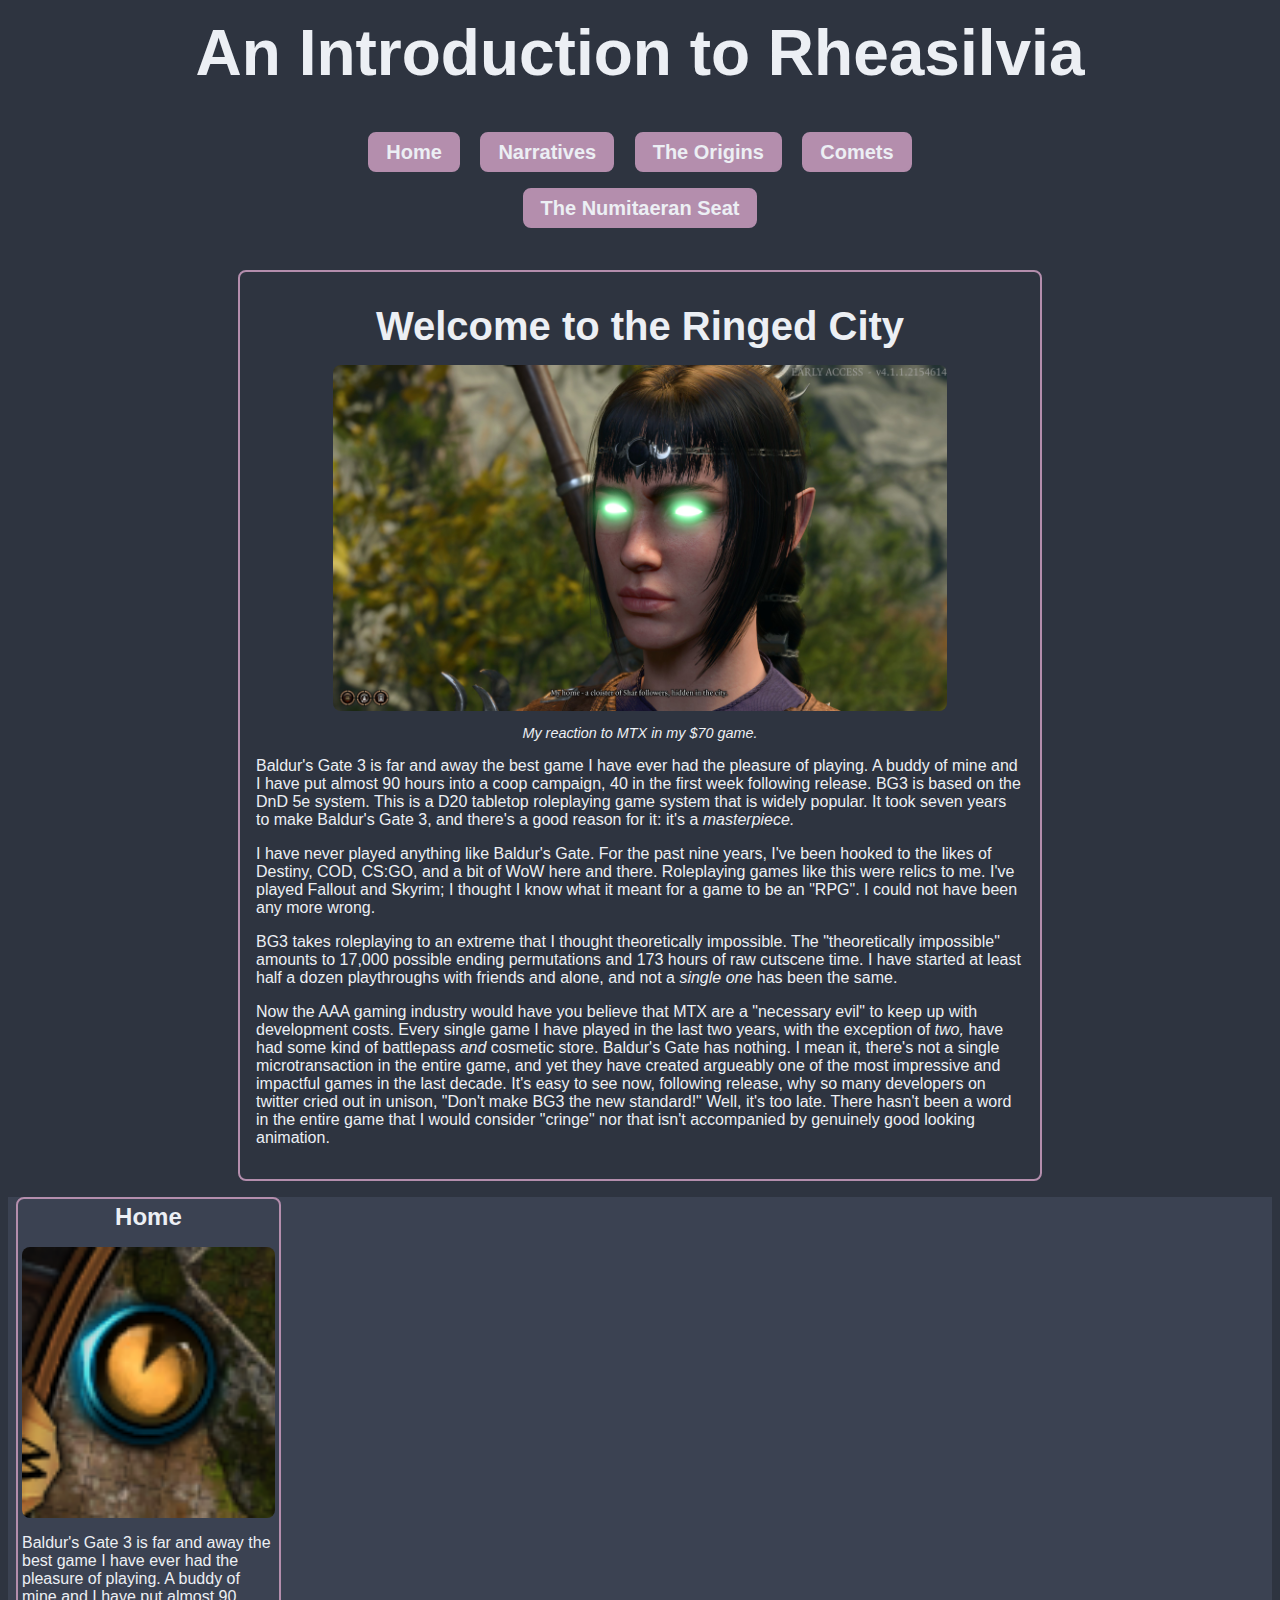
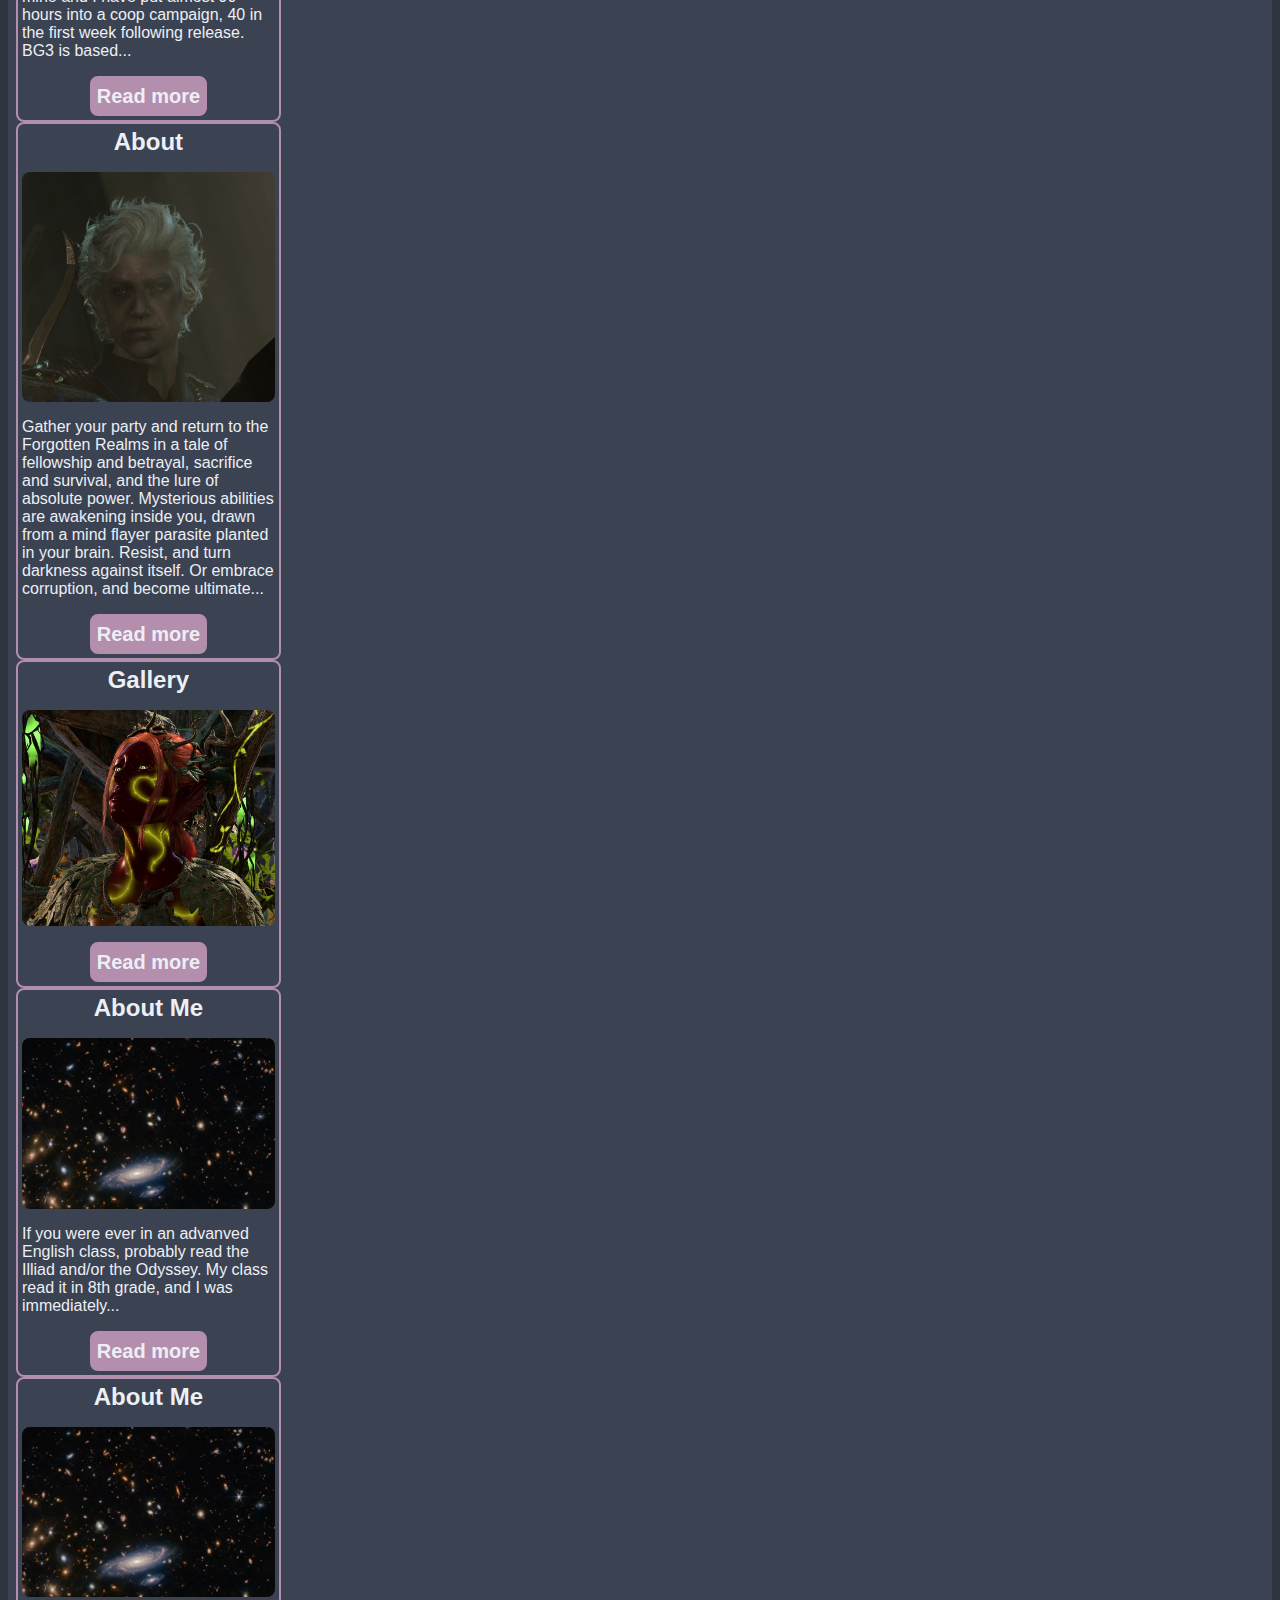
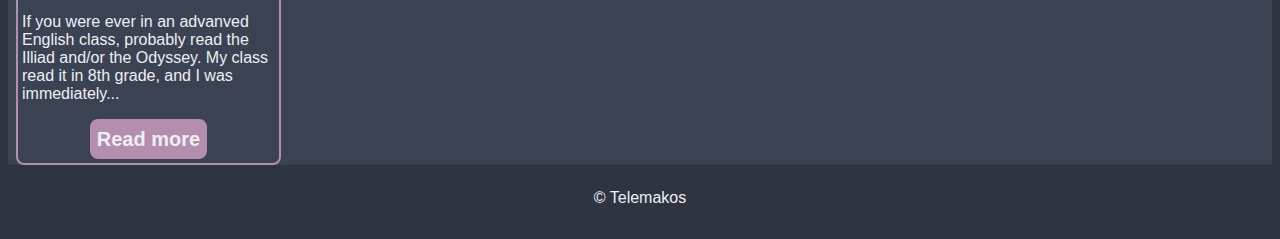
==== comets.html @ f1332a97 "half done css and index" ====
<!DOCTYPE html>
<html lang="en">
<head>
    <meta charset="UTF-8">
    <meta name="viewport" content="width=device-width, initial-scale=1.0">
    <title>An Introduction to Rheasilvia</title>
    <link rel="stylesheet" href="css/styles.css">
</head>
<body>
<div id="container">
    <header>
        <h1>An Introduction to Rheasilvia</h1>
    </header>
    <nav>
        <ul>
            <li><a href="index.html" target="_self">Home</a></li>
            <li><a href="short-stories.html" target="_self">Narratives</a></li>
            <li><a href="inspiration.html" target="_self">The Origins</a></li>
            <li><a href="comets.html" target="_self">Comets</a></li>
            <li><a href="numitaeran.html" target="_self">The Numitaeran Seat</a></li>
        </ul>
    </nav>
    <main>
        <section>
            <h2>Welcome to the Ringed City</h2>
            <img class="article-heading-image" src="images/20230730210524_1.jpg" alt="shar">
            <p class="caption">My reaction to MTX in my $70 game.</p>
            
            <p>Baldur's Gate 3 is far and away the best game I have ever had the pleasure of playing. A buddy of mine and I have put almost 90 hours into a coop campaign, 40 in the first week following release. BG3 is based on the DnD 5e system. This is a D20 tabletop roleplaying game system that is widely popular. It took seven years to make Baldur's Gate 3, and there's a good reason for it: it's a <i>masterpiece.</i></p>
            <p>I have never played anything like Baldur's Gate. For the past nine years, I've been hooked to the likes of Destiny, COD, CS:GO, and a bit of WoW here and there. Roleplaying games like this were relics to me. I've played Fallout and Skyrim; I thought I know what it meant for a game to be an "RPG". I could not have been any more wrong.</p>
            <p>BG3 takes roleplaying to an extreme that I thought theoretically impossible. The "theoretically impossible" amounts to 17,000 possible ending permutations and 173 hours of raw cutscene time. I have started at least half a dozen playthroughs with friends and alone, and not a <i>single one</i> has been the same.</p>
            <p>Now the AAA gaming industry would have you believe that MTX are a "necessary evil" to keep up with development costs. Every single game I have played in the last two years, with the exception of <i>two,</i> have had some kind of battlepass <i>and</i> cosmetic store. Baldur's Gate has nothing. I mean it, there's not a single microtransaction in the entire game, and yet they have created argueably one of the most impressive and impactful games in the last decade. It's easy to see now, following release, why so many developers on twitter cried out in unison, "Don't make BG3 the new standard!" Well, it's too late. There hasn't been a word in the entire game that I would consider "cringe" nor that isn't accompanied by genuinely good looking animation.</p>
        </section>
        <!-- <aside>
            <h2>Companion Tier List</h2>
            <ul>
                <li>
                    Astarion
                    <img src="images/Screenshot_20230826_101329_Instagram.jpg" alt="babygirl">
                    <p>I could not imagine life without my boy. He's been my companion for all 90 hours and there's just no</p>
                </li>
                <li>
                    Lae'zel
                    <img src="images/sjdkhgdjfssd.jpg" alt="laezel">
                    <p>Lae'zel is a certified trooper. She will have your back in just about any situation, unless you turn against Vlakkith, that is.</p>
                </li>
            </ul>
        </aside> -->
    </main>
    <div id="lower-area">
        <div class="col">
            <h3>Home</h3>
            <img class="col-image" src="images/bg3_dx11_xRZqtmdg5R.png" alt="cheese">
            <p>Baldur's Gate 3 is far and away the best game I have ever had the pleasure of playing. A buddy of mine and I have put almost 90 hours into a coop campaign, 40 in the first week following release. BG3 is based...</p>
            <a class="button" href="index.html" target="_self">Read more</a>
        </div>
        <div class="col">
            <h3>About</h3>
            <img class="col-image" src="images/bg3_dx11_4sNEUTfJbA.png" alt="astarion">
            <p>Gather your party and return to the Forgotten Realms in a tale of fellowship and betrayal, sacrifice and survival, and the lure of absolute power. Mysterious abilities are awakening inside you, drawn from a mind flayer parasite planted in your brain. Resist, and turn darkness against itself. Or embrace corruption, and become ultimate...</p>
            <a class="button" href="short-stories.html" target="_self">Read more</a>
        </div>
        <div class="col">
            <h3>Gallery</h3>
            <img class="col-image" src="images/ApplicationFrameHost_DZ70fu5T5o.png" alt="date">
            <a class="button" href="inspiration.html" target="_self">Read more</a>
        </div>
        <div class="col">
            <h3>About Me</h3>
            <img class="col-image" src="images/52660766241_d7ac1b0d69_o.webp" alt="date">
            <p>If you were ever in an advanved English class, probably read the Illiad and/or the Odyssey. My class read it in 8th grade, and I was immediately...</p>
            <a class="button" href="comets.html" target="_self">Read more</a>
        </div>
        <div class="col">
            <h3>About Me</h3>
            <img class="col-image" src="images/52660766241_d7ac1b0d69_o.webp" alt="date">
            <p>If you were ever in an advanved English class, probably read the Illiad and/or the Odyssey. My class read it in 8th grade, and I was immediately...</p>
            <a class="button" href="numitaeran.html" target="_self">Read more</a>
        </div>
    </div>
    <footer>
        <p>&copy; Telemakos</p>
    </footer>
</div>
</body>
</html>
---- css/styles.css ----
:root {
    --bottom-layer: #2e3440;
    --second-layer: #3b4252;
    --text: #eceff4;
    --button-base: #b48ead;
    --button-border: #b48ead;
    --button-hover-base: #a3be8c;
    --button-hover-border: #a3be8c;
    --button-hover-font-color: #2e3440;
    --content-border: #b48ead;
    --content-border-radius: .5rem;
    /* --second-layer: #3b4252; */
}

body {
    background-color: var(--bottom-layer);
}

img {
    display: block;
    margin: 0 auto;
    width: 100%;
    border-radius: var(--content-border-radius);
}

h1, h2, h3 {
    color: var(--text);
    text-align: center;
    margin: 1rem auto;
}

h1 {
    font-size: 3rem;
}

h2 {
    font-size: 2.5rem;
}

h3 {
    font-size: 1.5rem;
}

.article-heading-image {
    display: block;
}

.col-image {
    width: 15rem;
    margin: 1rem auto;
}

#container {
    background-color: var(--bottom-layer);
    width: 100%;
    margin: auto auto;
    font-family: 'Gill Sans', 'Gill Sans MT', Calibri, 'Trebuchet MS', sans-serif;
    color: var(--text);
    font-size: 1.05rem;
}

nav {
    padding: 2px 0;
    text-align: center;
}

nav ul {
    padding: 0;
    list-style-type: none;
}

nav li {
    display: block;
    border: .175rem solid var(--button-border);
    border-radius: var(--content-border-radius);
    margin: .5rem;
}

nav li a {
    display: block;
    background-color: var(--button-base);
    height: 1.25rem;
    line-height: 1.25rem;
    font-size: 1.25rem;
    font-weight: bold;
    text-align: center;
    color: var(--text);
    text-decoration: none;
    border: .25rem solid var(--button-border);
    border-radius: var(--content-border-radius);
    margin: 0;
}

nav li:hover{
    border-color: var(--button-hover-border);
}

nav li a:hover {
    background-color: var(--button-hover-base);
    color: var(--text);
    border-color: var(--button-hover-border);
}

main {
}

section, aside {
    border: .175rem solid var(--content-border);
    margin: auto;
    border-radius: var(--content-border-radius);
}

section {
    padding: 1rem;
}

aside ul {
    margin: auto;
}

aside ul li {
    margin: auto auto;
    padding: 0 0;
}

.single-page {
    width: 100%;
}

#main-image-resize {
    width: 100%;
}

#lower-area {
    margin: auto auto;
    background-color: var(--second-layer);
}

.col {
    border: .175rem solid var(--content-border);
    margin: 1rem;
    padding: 1rem 0;
    border-radius: var(--content-border-radius);
}

footer {
    display: block;
    background-color: #a6e3a1;
    width: 50%;
    text-align: center;
    margin: .5rem auto;
    padding: .01rem 0;
    color: black;
    border-radius: var(--content-border-radius);
}

.button {
    display: block;
    background-color: var(--button-base);
    width: 7rem;
    height: 1.25rem;
    line-height: 1.25rem;
    font-size: 1.25rem;
    font-weight: bold;
    text-align: center;
    color: var(--text);
    text-decoration: none;
    border: .25rem solid var(--button-border);
    border-radius: var(--content-border-radius);
    margin: auto auto;
    padding: .01rem;
}

.button:hover {
    background-color: var(--button-hover-base);
    color: var(--text);
    border-color: var(--button-hover-border);
}

table {
    /*border: 2px solid #7287fd;*/
}

td, tr {
    border: .175rem solid #7287fd;
}

.square-image {
    border-radius: 0px;
}

@media (min-width: 1080px) {
    body {
        background-color: var(--bottom-layer);
    }
    
    img {
        display: block;
        margin: 0 auto;
        width: 100%;
        border-radius: var(--content-border-radius);
    }
    
    h1, h2, h3, h4 {
        color: var(--text);
        text-align: center;
    }
    
    h1 {
        font-size: 4rem;
    }
    
    h2 {
        font-size: 2.5rem;
    }
    
    h3 {
        font-size: 1.5rem;
    }

    h4 {
        font-size: 1.25rem;
    }
    
    .article-heading-image {
        display: block;
        width: 80%;
    }
    
    .col-image {
        width: 100%;
        height: 100%;
        margin-top: 1rem;
    }

    .hr {
        width: 60%;
        color: var(--content-border);
    }
    
    #container {
        display: block;
        justify-content: center;
        background-color: var(--bottom-layer);
        width: 100%;
        font-family: 'Gill Sans', 'Gill Sans MT', Calibri, 'Trebuchet MS', sans-serif;
        color: var(--text);
        font-size: 1rem;
    }
    
    .top-third {
        /* Push the box out of bounds to make background fit whole screen */
        margin-top: -1rem;
        padding-top: 1rem;
        margin-left: -1rem;
        padding-left: 1rem;
        margin-right: -1rem;
        padding-right: 1rem;
        padding-bottom: -1rem;
        justify-content: center;
        background-color: var(--bottom-layer);
    }


    .middle-third {
        background-color: var(--second-layer);
        /* Push the box out of bounds to make background fit whole screen */
        padding-top: 1rem;
        margin-left: -1rem;
        padding-left: 1rem;
        margin-right: -1rem;
        padding-right: 1rem;
    }

    .lower-third {
        display: flex;
        width: 100%;
        margin-left: -1rem;
        padding-left: 1rem;
        margin-right: -1rem;
        padding-right: 1rem;
        padding-top: 1rem;
    }

    .nav-excerpts {
        justify-content: center;
        display: flex;
        width: 60%;
        margin: auto;
    }

    .caption {
        text-align: center;
        font-style: italic;
        font-size: .9rem;
    }
    
    nav {
        display: block;
        justify-content: center;
        /* border: .175rem solid var(--content-border); */
        border-radius: var(--content-border-radius);
        width: 60vw;
        margin: auto;
    }
    
    nav ul {
        padding: 0;
        list-style-type: none;
    }
    
    nav li {
        display: inline-block;
        /* width: 15%; */
        border: none;
    }
    
    nav li a {
        display: block;
        background-color: var(--button-base);
        padding-left: 1rem;
        padding-right: 1rem;
        padding-top: .5rem;
        padding-bottom: .5rem;
        /* width: 100%; */
        line-height: 1.25rem;
        font-size: 1.25rem;
        font-weight: bold;
        text-align: center;
        color: var(--text);
        text-decoration: none;
        border: .175rem solid var(--button-border);
        border-radius: var(--content-border-radius);
    }
    
    nav li a:hover {
        background-color: var(--button-hover-base);
        color: var(--button-hover-font-color);
        border-color: var(--button-hover-border);
    }
    
    main {
        display: flex;
        justify-content: center;
        width: 100%;
    }
    
    section, aside {
        border: .175rem solid var(--content-border);
        margin: 1rem;
        padding: 1rem;
        border-radius: var(--content-border-radius);
    }
    
    section {
        width: 60vw;
    }
    
    aside ul {
        margin: 0 0;
    }
    
    aside ul li {
        margin: 1rem auto;
        padding: 0;
    }
    
    .single-page {
        width: 100%;
    }
    
    #main-image-resize {
        width: 75%;
    }
    
    
    .col {
        border: .175rem solid var(--content-border);
        /* margin: 1rem .5rem; */
        /* padding: 0 1rem; */
        border-radius: var(--content-border-radius);        
        margin: auto;
        margin-left: .5rem;
        margin-right: .5rem;
        padding: .25rem;
        width: 20%;
        height: 100%;
    }

    .col h3 {
        margin: auto;
    }

    .col hr {
        width: 60%;
    }
    
    footer {
        display: block;
        background-color: var(--bottom-layer);
        width: 20%;
        text-align: center;
        margin-bottom: 1rem;
        padding: .01rem 0;
        color: var(--text);
        border-radius: var(--content-border-radius);
    }
    
    .button {
        display: block;
        background-color: var(--button-base);
        /* padding-left: 1rem;
        padding-right: 1rem; */
        padding-top: .5rem;
        padding-bottom: .5rem;
        /* width: 100%; */
        line-height: 1.25rem;
        font-size: 1.25rem;
        font-weight: bold;
        text-align: center;
        color: var(--text);
        text-decoration: none;
        border: .175rem solid var(--button-border);
        border-radius: var(--content-border-radius);
    }
    
    .button:hover {
        background-color: var(--button-hover-base);
        color: var(--button-hover-font-color);
        border-color: var(--button-hover-border);
    }
    
    table {
        /*border: 2px solid #7287fd;*/
    }
    
    td, tr {
        border: .175rem solid var(--content-border);
    }
    
    .square-image {
        border-radius: 0px;
    }
}
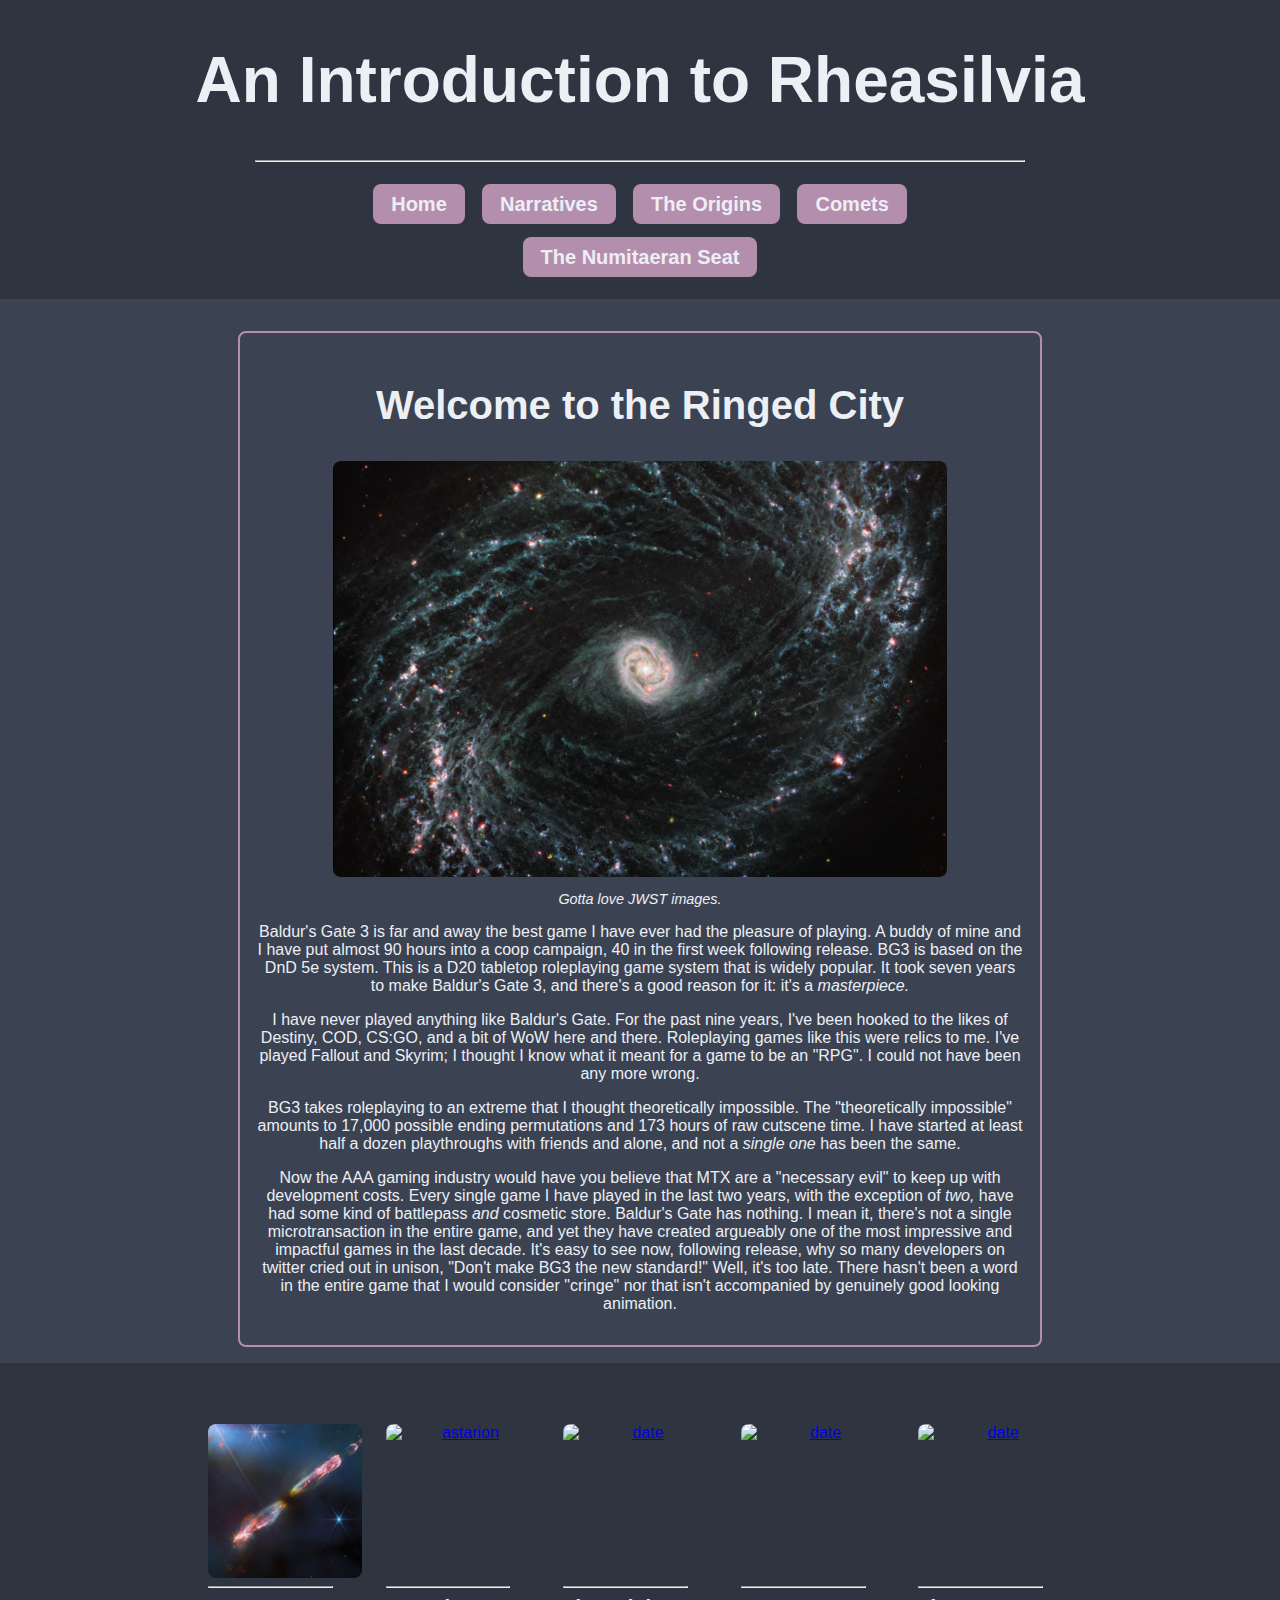
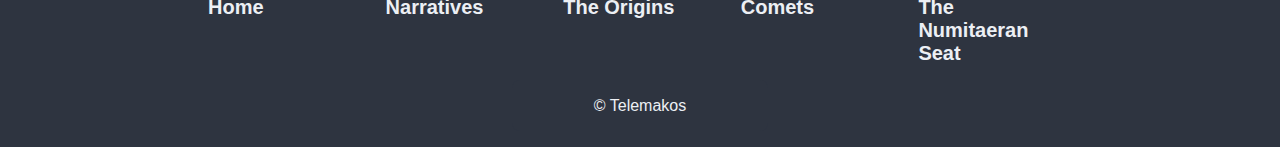
==== commit 27da3a39: "updated css for mobile" ====
--- a/comets.html
+++ b/comets.html
@@ -8,8 +8,10 @@
 </head>
 <body>
 <div id="container">
+    <div class="top-third">
     <header>
         <h1>An Introduction to Rheasilvia</h1>
+        <hr class="hr">
     </header>
     <nav>
         <ul>
@@ -20,11 +22,13 @@
             <li><a href="numitaeran.html" target="_self">The Numitaeran Seat</a></li>
         </ul>
     </nav>
+    </div>
+    <div class="middle-third">
     <main>
         <section>
             <h2>Welcome to the Ringed City</h2>
-            <img class="article-heading-image" src="images/20230730210524_1.jpg" alt="shar">
-            <p class="caption">My reaction to MTX in my $70 game.</p>
+            <img class="article-heading-image" src="images/STScI-01GS7ZWFFAMJFSB6XXHRVQ7147.png" alt="shar">
+            <p class="caption">Gotta love JWST images.</p>
             
             <p>Baldur's Gate 3 is far and away the best game I have ever had the pleasure of playing. A buddy of mine and I have put almost 90 hours into a coop campaign, 40 in the first week following release. BG3 is based on the DnD 5e system. This is a D20 tabletop roleplaying game system that is widely popular. It took seven years to make Baldur's Gate 3, and there's a good reason for it: it's a <i>masterpiece.</i></p>
             <p>I have never played anything like Baldur's Gate. For the past nine years, I've been hooked to the likes of Destiny, COD, CS:GO, and a bit of WoW here and there. Roleplaying games like this were relics to me. I've played Fallout and Skyrim; I thought I know what it meant for a game to be an "RPG". I could not have been any more wrong.</p>
@@ -46,36 +50,44 @@
                 </li>
             </ul>
         </aside> -->
+    </div>
     </main>
-    <div id="lower-area">
-        <div class="col">
-            <h3>Home</h3>
-            <img class="col-image" src="images/bg3_dx11_xRZqtmdg5R.png" alt="cheese">
-            <p>Baldur's Gate 3 is far and away the best game I have ever had the pleasure of playing. A buddy of mine and I have put almost 90 hours into a coop campaign, 40 in the first week following release. BG3 is based...</p>
-            <a class="button" href="index.html" target="_self">Read more</a>
-        </div>
-        <div class="col">
-            <h3>About</h3>
-            <img class="col-image" src="images/bg3_dx11_4sNEUTfJbA.png" alt="astarion">
-            <p>Gather your party and return to the Forgotten Realms in a tale of fellowship and betrayal, sacrifice and survival, and the lure of absolute power. Mysterious abilities are awakening inside you, drawn from a mind flayer parasite planted in your brain. Resist, and turn darkness against itself. Or embrace corruption, and become ultimate...</p>
-            <a class="button" href="short-stories.html" target="_self">Read more</a>
-        </div>
-        <div class="col">
-            <h3>Gallery</h3>
-            <img class="col-image" src="images/ApplicationFrameHost_DZ70fu5T5o.png" alt="date">
-            <a class="button" href="inspiration.html" target="_self">Read more</a>
-        </div>
-        <div class="col">
-            <h3>About Me</h3>
-            <img class="col-image" src="images/52660766241_d7ac1b0d69_o.webp" alt="date">
-            <p>If you were ever in an advanved English class, probably read the Illiad and/or the Odyssey. My class read it in 8th grade, and I was immediately...</p>
-            <a class="button" href="comets.html" target="_self">Read more</a>
-        </div>
-        <div class="col">
-            <h3>About Me</h3>
-            <img class="col-image" src="images/52660766241_d7ac1b0d69_o.webp" alt="date">
-            <p>If you were ever in an advanved English class, probably read the Illiad and/or the Odyssey. My class read it in 8th grade, and I was immediately...</p>
-            <a class="button" href="numitaeran.html" target="_self">Read more</a>
+    <div class="lower-third">
+        <div class="nav-excerpts">
+            <div class="col">
+                <a href="index.html" target="_self"><img class="col-image" src="images/STScI-01H9NWX3EYP3VJKTA68ZCQS8BS.jpg" alt="cheese"></a>
+                <hr class="hr">
+                <h4>Home</h4>
+                <p></p>
+                <!-- <a class="button" href="index.html" target="_self">Visit</a> -->
+            </div>
+            <div class="col">
+                <a href="short-stories.html" target="_self"><img class="col-image" src="images/STScI-01H44AY5ZTCV1NPB227B2P650J.png" alt="astarion"></a>
+                <hr class="hr">
+                <h4>Narratives</h4>
+                <!-- <a class="button" href="short-stories.html" target="_self">Visit</a> -->
+            </div>
+            <div class="col">
+                <a href="inspiration.html" target="_self"><img class="col-image" src="images/STScI-01H82GANSY85GHFY3Y2FN9R65P.png" alt="date"></a>
+                <hr class="hr">
+                <h4>The Origins</h4>
+                <p></p>
+                <!-- <a class="button" href="inspiration.html" target="_self">Visit</a> -->
+            </div>
+            <div class="col">
+                <a href="comets.html" target="_self"><img class="col-image" src="images/STScI-01H9NV4H0M03PQ6W0J2NBZD8EH.png" alt="date"></a>
+                <hr class="hr">
+                <h4>Comets</h4>
+                <p></p>
+                <!-- <a class="button" href="comets.html" target="_self">Visit</a> -->
+            </div>
+            <div class="col">
+                <a href="numitaeran.html" target="_self"><img class="col-image" src="images/STScI-01GXS12MT66H4XFZBEQZTY1WCW.png" alt="date"></a>
+                <hr class="hr">
+                <h4>The Numitaeran Seat</h4>
+                <p></p>
+                <!-- <a class="button" href="numitaeran.html" target="_self">Visit</a> -->
+            </div>
         </div>
     </div>
     <footer>
--- a/css/styles.css
+++ b/css/styles.css
@@ -14,6 +14,8 @@
 
 body {
     background-color: var(--bottom-layer);
+    /* THIS FIXES THE OVERFLOW ON THE SIDES. DO NOT ADD PADDING TO ANY OTHER THIRDS DIVS */
+    margin: 0;
 }
 
 img {
@@ -23,45 +25,114 @@
     border-radius: var(--content-border-radius);
 }
 
-h1, h2, h3 {
+h1, h2, h3, h4 {
     color: var(--text);
+}
+
+h1 {
+    font-size: 2.5rem;
+}
+
+h2 {
+    font-size: 1.75rem;
+}
+
+h3 {
+    font-size: 1.25rem;
+}
+
+h4 {
+    font-size: 1.0rem;
+}
+
+.article-heading-image {
+    display: block;
+    width: 80%;
+}
+
+.col-image {
+    width: 100%;
+    height: 100%;
+    /* margin-top: 1rem; */
+    justify-content: center;
+}
+
+/* .col-image:hover {
+    border-color: var(--button-hover-border);
+    border: .175rem solid var(--button-hover-border);
+    margin: -.1rem;
+    height: calc(12vw - .350rem);
+    width: calc(12vw - .350rem);
+} */
+
+.hr {
+    width: 60%;
+    color: var(--content-border);
+}
+
+#container { 
+    display: block;
+    justify-content: center;
+    background-color: var(--bottom-layer);
+    width: 100vw;
+    font-family: 'Gill Sans', 'Gill Sans MT', Calibri, 'Trebuchet MS', sans-serif;
     text-align: center;
-    margin: 1rem auto;
-}
-
-h1 {
-    font-size: 3rem;
-}
-
-h2 {
-    font-size: 2.5rem;
-}
-
-h3 {
-    font-size: 1.5rem;
-}
-
-.article-heading-image {
-    display: block;
-}
-
-.col-image {
-    width: 15rem;
-    margin: 1rem auto;
-}
-
-#container {
+    color: var(--text);
+    font-size: 1rem;
+}
+
+.top-third {
+    /* Push the box out of bounds to make background fit whole screen */
+    margin-top: -1rem;
+    padding-top: 1rem;
+    /* padding-left: 1rem; */
+    padding-bottom: -1rem;
+    justify-content: center;
     background-color: var(--bottom-layer);
-    width: 100%;
-    margin: auto auto;
-    font-family: 'Gill Sans', 'Gill Sans MT', Calibri, 'Trebuchet MS', sans-serif;
-    color: var(--text);
-    font-size: 1.05rem;
+}
+
+
+.middle-third {
+    background-color: var(--second-layer);
+    /* Push the box out of bounds to make background fit whole screen */
+    padding-top: 1rem;
+    /* margin-left: -1rem;
+    padding-left: 1rem;
+    margin-right: -1rem;
+    padding-right: 1rem; */
+}
+
+.lower-third {
+    display: flex;
+    width: 100vw;
+    /* margin-left: -1rem;
+    padding-left: 1rem;
+    margin-right: -1rem;
+    padding-right: 1rem; */
+    padding-top: 3rem;
+}
+
+.nav-excerpts {
+    justify-content: center;
+    display: inline-flexbox;
+    width: 85vw;
+    margin: auto;
+    position: relative;
+}
+
+.caption {
+    text-align: center;
+    font-style: italic;
+    font-size: .9rem;
 }
 
 nav {
-    padding: 2px 0;
-    text-align: center;
+    display: block;
+    justify-content: center;
+    /* border: .175rem solid var(--content-border); */
+    border-radius: var(--content-border-radius);
+    width: 60vw;
+    margin: auto;
 }
 
 nav ul {
@@ -70,57 +141,61 @@
 }
 
 nav li {
-    display: block;
-    border: .175rem solid var(--button-border);
-    border-radius: var(--content-border-radius);
-    margin: .5rem;
+    display: inline-block;
+    width: 50vw;
+    border: none;
+    margin: auto;
 }
 
 nav li a {
     display: block;
     background-color: var(--button-base);
-    height: 1.25rem;
+    padding-left: 1rem;
+    padding-right: 1rem;
+    padding-top: .5rem;
+    padding-bottom: .5rem;
+    margin: .5vw;
+    /* width: 100%; */
     line-height: 1.25rem;
     font-size: 1.25rem;
     font-weight: bold;
     text-align: center;
     color: var(--text);
     text-decoration: none;
-    border: .25rem solid var(--button-border);
+    border: .175rem solid var(--button-border);
     border-radius: var(--content-border-radius);
-    margin: 0;
-}
-
-nav li:hover{
-    border-color: var(--button-hover-border);
 }
 
 nav li a:hover {
     background-color: var(--button-hover-base);
-    color: var(--text);
+    color: var(--button-hover-font-color);
     border-color: var(--button-hover-border);
 }
 
 main {
+    display: flex;
+    justify-content: center;
+    width: 100%;
 }
 
 section, aside {
     border: .175rem solid var(--content-border);
-    margin: auto;
+    margin: 1rem;
+    padding: 1rem;
     border-radius: var(--content-border-radius);
 }
 
 section {
-    padding: 1rem;
+    width: 90vw;
 }
 
 aside ul {
-    margin: auto;
+    margin: 0 0;
 }
 
 aside ul li {
-    margin: auto auto;
-    padding: 0 0;
+    margin: 1rem auto;
+    padding: 0;
 }
 
 .single-page {
@@ -128,70 +203,96 @@
 }
 
 #main-image-resize {
+    width: 75%;
+}
+
+.col {
+    border: none;
+    /* margin: 1rem .5rem; */
+    /* padding: 0 1rem; */
+    border-radius: var(--content-border-radius);        
+    margin: auto;
+    /* margin-top: 1vh; */
+    margin-bottom: 5vh;
+    /* margin-left: .5rem;
+    margin-right: .5rem; */
+    padding: .25rem;
+    width: 60%;
+    height: 25vh;
+}
+
+.col h4 {
+    margin: 0;
+    width: 50vw;
+    text-align: justify;
+}
+
+.col hr {
     width: 100%;
-}
-
-#lower-area {
-    margin: auto auto;
-    background-color: var(--second-layer);
-}
-
-.col {
-    border: .175rem solid var(--content-border);
-    margin: 1rem;
-    padding: 1rem 0;
+    justify-content: left;
+    margin-left: 0;
+}
+
+.col a img {
+    margin: 0;
+    height: 50vw;
+    width: 50vw;
+}
+
+footer {
+    display: block;
+    background-color: var(--bottom-layer);
+    width: 20%;
+    text-align: center;
+    margin: auto;
+    margin-bottom: 1rem;
+    padding: .01rem 0;
+    color: var(--text);
     border-radius: var(--content-border-radius);
 }
 
-footer {
-    display: block;
-    background-color: #a6e3a1;
-    width: 50%;
-    text-align: center;
-    margin: .5rem auto;
-    padding: .01rem 0;
-    color: black;
-    border-radius: var(--content-border-radius);
-}
-
-.button {
+/* .button {
     display: block;
     background-color: var(--button-base);
-    width: 7rem;
-    height: 1.25rem;
+    padding-left: 1rem;
+    padding-right: 1rem;
+    padding-top: .5rem;
+    padding-bottom: .5rem;
+    width: 100%;
     line-height: 1.25rem;
     font-size: 1.25rem;
     font-weight: bold;
     text-align: center;
     color: var(--text);
     text-decoration: none;
-    border: .25rem solid var(--button-border);
+    border: .175rem solid var(--button-border);
     border-radius: var(--content-border-radius);
-    margin: auto auto;
-    padding: .01rem;
-}
-
-.button:hover {
+} */
+
+/* .button:hover {
     background-color: var(--button-hover-base);
-    color: var(--text);
+    color: var(--button-hover-font-color);
     border-color: var(--button-hover-border);
-}
+} */
 
 table {
     /*border: 2px solid #7287fd;*/
 }
 
 td, tr {
-    border: .175rem solid #7287fd;
+    border: .175rem solid var(--content-border);
 }
 
 .square-image {
     border-radius: 0px;
 }
+
 
 @media (min-width: 1080px) {
     body {
         background-color: var(--bottom-layer);
+        /* THIS FIXES THE OVERFLOW ON THE SIDES. DO NOT ADD PADDING TO ANY OTHER THIRDS DIVS */
+        margin: 0;
     }
     
     img {
@@ -203,7 +304,6 @@
     
     h1, h2, h3, h4 {
         color: var(--text);
-        text-align: center;
     }
     
     h1 {
@@ -230,7 +330,16 @@
     .col-image {
         width: 100%;
         height: 100%;
-        margin-top: 1rem;
+        /* margin-top: 1rem; */
+        justify-content: center;
+    }
+
+    .col-image:hover {
+        border-color: var(--button-hover-border);
+        border: .175rem solid var(--button-hover-border);
+        /* margin: -.1rem; */
+        height: calc(12vw - .350rem);
+        width: calc(12vw - .350rem);
     }
 
     .hr {
@@ -238,12 +347,13 @@
         color: var(--content-border);
     }
     
-    #container {
+    #container { 
         display: block;
         justify-content: center;
         background-color: var(--bottom-layer);
-        width: 100%;
+        width: 100vw;
         font-family: 'Gill Sans', 'Gill Sans MT', Calibri, 'Trebuchet MS', sans-serif;
+        text-align: center;
         color: var(--text);
         font-size: 1rem;
     }
@@ -252,10 +362,7 @@
         /* Push the box out of bounds to make background fit whole screen */
         margin-top: -1rem;
         padding-top: 1rem;
-        margin-left: -1rem;
-        padding-left: 1rem;
-        margin-right: -1rem;
-        padding-right: 1rem;
+        /* padding-left: 1rem; */
         padding-bottom: -1rem;
         justify-content: center;
         background-color: var(--bottom-layer);
@@ -266,27 +373,28 @@
         background-color: var(--second-layer);
         /* Push the box out of bounds to make background fit whole screen */
         padding-top: 1rem;
-        margin-left: -1rem;
+        /* margin-left: -1rem;
         padding-left: 1rem;
         margin-right: -1rem;
-        padding-right: 1rem;
+        padding-right: 1rem; */
     }
 
     .lower-third {
         display: flex;
-        width: 100%;
-        margin-left: -1rem;
+        width: 100vw;
+        /* margin-left: -1rem;
         padding-left: 1rem;
         margin-right: -1rem;
-        padding-right: 1rem;
-        padding-top: 1rem;
+        padding-right: 1rem; */
+        padding-top: 3rem;
     }
 
     .nav-excerpts {
         justify-content: center;
-        display: flex;
-        width: 60%;
+        display: inline-flex;
+        width: 65vw;
         margin: auto;
+        position: relative;
     }
 
     .caption {
@@ -311,8 +419,9 @@
     
     nav li {
         display: inline-block;
-        /* width: 15%; */
+        width: auto;
         border: none;
+        margin: auto;
     }
     
     nav li a {
@@ -322,6 +431,7 @@
         padding-right: 1rem;
         padding-top: .5rem;
         padding-bottom: .5rem;
+        margin: .5vw;
         /* width: 100%; */
         line-height: 1.25rem;
         font-size: 1.25rem;
@@ -373,26 +483,35 @@
         width: 75%;
     }
     
-    
     .col {
-        border: .175rem solid var(--content-border);
+        border: none;
         /* margin: 1rem .5rem; */
         /* padding: 0 1rem; */
         border-radius: var(--content-border-radius);        
         margin: auto;
+        margin-top: 1vh;
         margin-left: .5rem;
         margin-right: .5rem;
         padding: .25rem;
-        width: 20%;
-        height: 100%;
-    }
-
-    .col h3 {
-        margin: auto;
+        width: 20vw;
+        height: 28vh;
+    }
+
+    .col h4 {
+        margin: 0;
+        width: 10vw;
+        text-align: justify;
     }
 
     .col hr {
-        width: 60%;
+        width: 80%;
+        justify-content: left;
+        margin-left: 0;
+    }
+
+    .col a img {
+        height: 12vw;
+        width: 12vw;
     }
     
     footer {
@@ -400,20 +519,21 @@
         background-color: var(--bottom-layer);
         width: 20%;
         text-align: center;
+        margin: auto;
         margin-bottom: 1rem;
         padding: .01rem 0;
         color: var(--text);
         border-radius: var(--content-border-radius);
     }
     
-    .button {
+    /* .button {
         display: block;
         background-color: var(--button-base);
-        /* padding-left: 1rem;
-        padding-right: 1rem; */
+        padding-left: 1rem;
+        padding-right: 1rem;
         padding-top: .5rem;
         padding-bottom: .5rem;
-        /* width: 100%; */
+        width: 100%;
         line-height: 1.25rem;
         font-size: 1.25rem;
         font-weight: bold;
@@ -422,13 +542,13 @@
         text-decoration: none;
         border: .175rem solid var(--button-border);
         border-radius: var(--content-border-radius);
-    }
-    
-    .button:hover {
+    } */
+    
+    /* .button:hover {
         background-color: var(--button-hover-base);
         color: var(--button-hover-font-color);
         border-color: var(--button-hover-border);
-    }
+    } */
     
     table {
         /*border: 2px solid #7287fd;*/
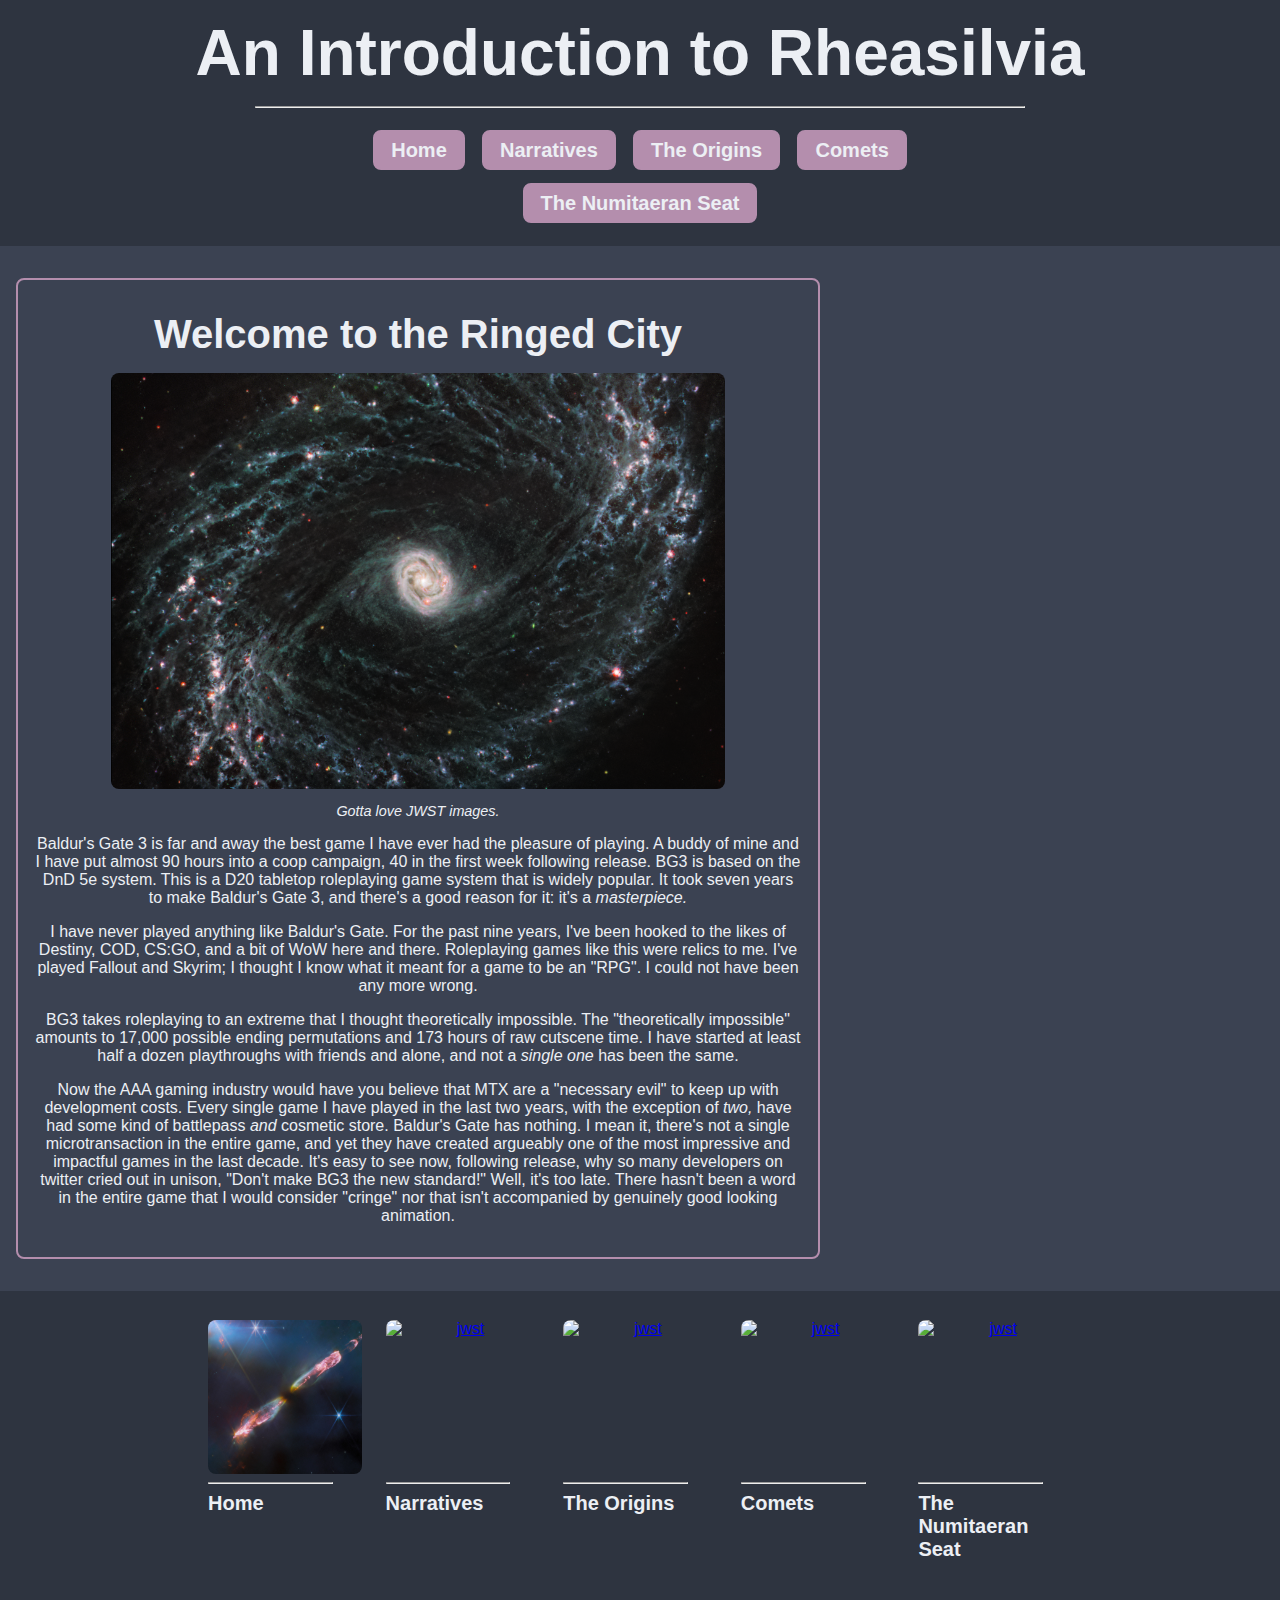
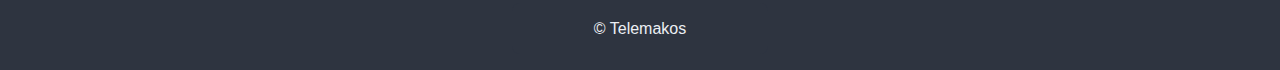
==== commit e7c06167: "narratives and inspo written" ====
--- a/comets.html
+++ b/comets.html
@@ -55,34 +55,34 @@
     <div class="lower-third">
         <div class="nav-excerpts">
             <div class="col">
-                <a href="index.html" target="_self"><img class="col-image" src="images/STScI-01H9NWX3EYP3VJKTA68ZCQS8BS.jpg" alt="cheese"></a>
+                <a href="index.html" target="_self"><img class="col-image" src="images/STScI-01H9NWX3EYP3VJKTA68ZCQS8BS.jpg" alt="jwst"></a>
                 <hr class="hr">
                 <h4>Home</h4>
                 <p></p>
                 <!-- <a class="button" href="index.html" target="_self">Visit</a> -->
             </div>
             <div class="col">
-                <a href="short-stories.html" target="_self"><img class="col-image" src="images/STScI-01H44AY5ZTCV1NPB227B2P650J.png" alt="astarion"></a>
+                <a href="short-stories.html" target="_self"><img class="col-image" src="images/STScI-01H44AY5ZTCV1NPB227B2P650J.png" alt="jwst"></a>
                 <hr class="hr">
                 <h4>Narratives</h4>
                 <!-- <a class="button" href="short-stories.html" target="_self">Visit</a> -->
             </div>
             <div class="col">
-                <a href="inspiration.html" target="_self"><img class="col-image" src="images/STScI-01H82GANSY85GHFY3Y2FN9R65P.png" alt="date"></a>
+                <a href="inspiration.html" target="_self"><img class="col-image" src="images/STScI-01H82GANSY85GHFY3Y2FN9R65P.png" alt="jwst"></a>
                 <hr class="hr">
                 <h4>The Origins</h4>
                 <p></p>
                 <!-- <a class="button" href="inspiration.html" target="_self">Visit</a> -->
             </div>
             <div class="col">
-                <a href="comets.html" target="_self"><img class="col-image" src="images/STScI-01H9NV4H0M03PQ6W0J2NBZD8EH.png" alt="date"></a>
+                <a href="comets.html" target="_self"><img class="col-image" src="images/STScI-01H9NV4H0M03PQ6W0J2NBZD8EH.png" alt="jwst"></a>
                 <hr class="hr">
                 <h4>Comets</h4>
                 <p></p>
                 <!-- <a class="button" href="comets.html" target="_self">Visit</a> -->
             </div>
             <div class="col">
-                <a href="numitaeran.html" target="_self"><img class="col-image" src="images/STScI-01GXS12MT66H4XFZBEQZTY1WCW.png" alt="date"></a>
+                <a href="numitaeran.html" target="_self"><img class="col-image" src="images/STScI-01GXS12MT66H4XFZBEQZTY1WCW.png" alt="jwst"></a>
                 <hr class="hr">
                 <h4>The Numitaeran Seat</h4>
                 <p></p>
--- a/css/styles.css
+++ b/css/styles.css
@@ -96,6 +96,7 @@
     background-color: var(--second-layer);
     /* Push the box out of bounds to make background fit whole screen */
     padding-top: 1rem;
+    padding-bottom: 1rem;
     /* margin-left: -1rem;
     padding-left: 1rem;
     margin-right: -1rem;
@@ -109,7 +110,7 @@
     padding-left: 1rem;
     margin-right: -1rem;
     padding-right: 1rem; */
-    padding-top: 3rem;
+    padding-top: 1rem;
 }
 
 .nav-excerpts {
@@ -124,6 +125,20 @@
     text-align: center;
     font-style: italic;
     font-size: .9rem;
+}
+
+.single-article {
+    border: .175rem solid var(--content-border);
+    margin: auto;
+    padding: .25rem;
+    border-radius: var(--content-border-radius);
+    width: 90vw;
+}
+
+.single-article p {
+    padding: 1rem;
+    margin: auto;
+    text-align: left;
 }
 
 nav {
@@ -173,7 +188,7 @@
 }
 
 main {
-    display: flex;
+    display: block;
     justify-content: center;
     width: 100%;
 }
@@ -181,7 +196,7 @@
 section, aside {
     border: .175rem solid var(--content-border);
     margin: 1rem;
-    padding: 1rem;
+    padding: .25rem;
     border-radius: var(--content-border-radius);
 }
 
@@ -304,6 +319,7 @@
     
     h1, h2, h3, h4 {
         color: var(--text);
+        margin: 1rem;
     }
     
     h1 {
@@ -373,6 +389,7 @@
         background-color: var(--second-layer);
         /* Push the box out of bounds to make background fit whole screen */
         padding-top: 1rem;
+        padding-bottom: 1rem;
         /* margin-left: -1rem;
         padding-left: 1rem;
         margin-right: -1rem;
@@ -386,7 +403,7 @@
         padding-left: 1rem;
         margin-right: -1rem;
         padding-right: 1rem; */
-        padding-top: 3rem;
+        padding-top: 1rem;
     }
 
     .nav-excerpts {
@@ -401,6 +418,20 @@
         text-align: center;
         font-style: italic;
         font-size: .9rem;
+    }
+
+    .single-article {
+        border: .175rem solid var(--content-border);
+        margin: auto;
+        /* padding: 1rem; */
+        border-radius: var(--content-border-radius);
+        width: 55vw;
+    }
+
+    .single-article p {
+        padding: 1rem;
+        margin: auto;
+        text-align: left;
     }
     
     nav {
@@ -450,7 +481,7 @@
     }
     
     main {
-        display: flex;
+        display: block;
         justify-content: center;
         width: 100%;
     }
@@ -500,7 +531,7 @@
     .col h4 {
         margin: 0;
         width: 10vw;
-        text-align: justify;
+        text-align: left;
     }
 
     .col hr {
@@ -520,6 +551,7 @@
         width: 20%;
         text-align: center;
         margin: auto;
+        margin-top: 3vh;
         margin-bottom: 1rem;
         padding: .01rem 0;
         color: var(--text);
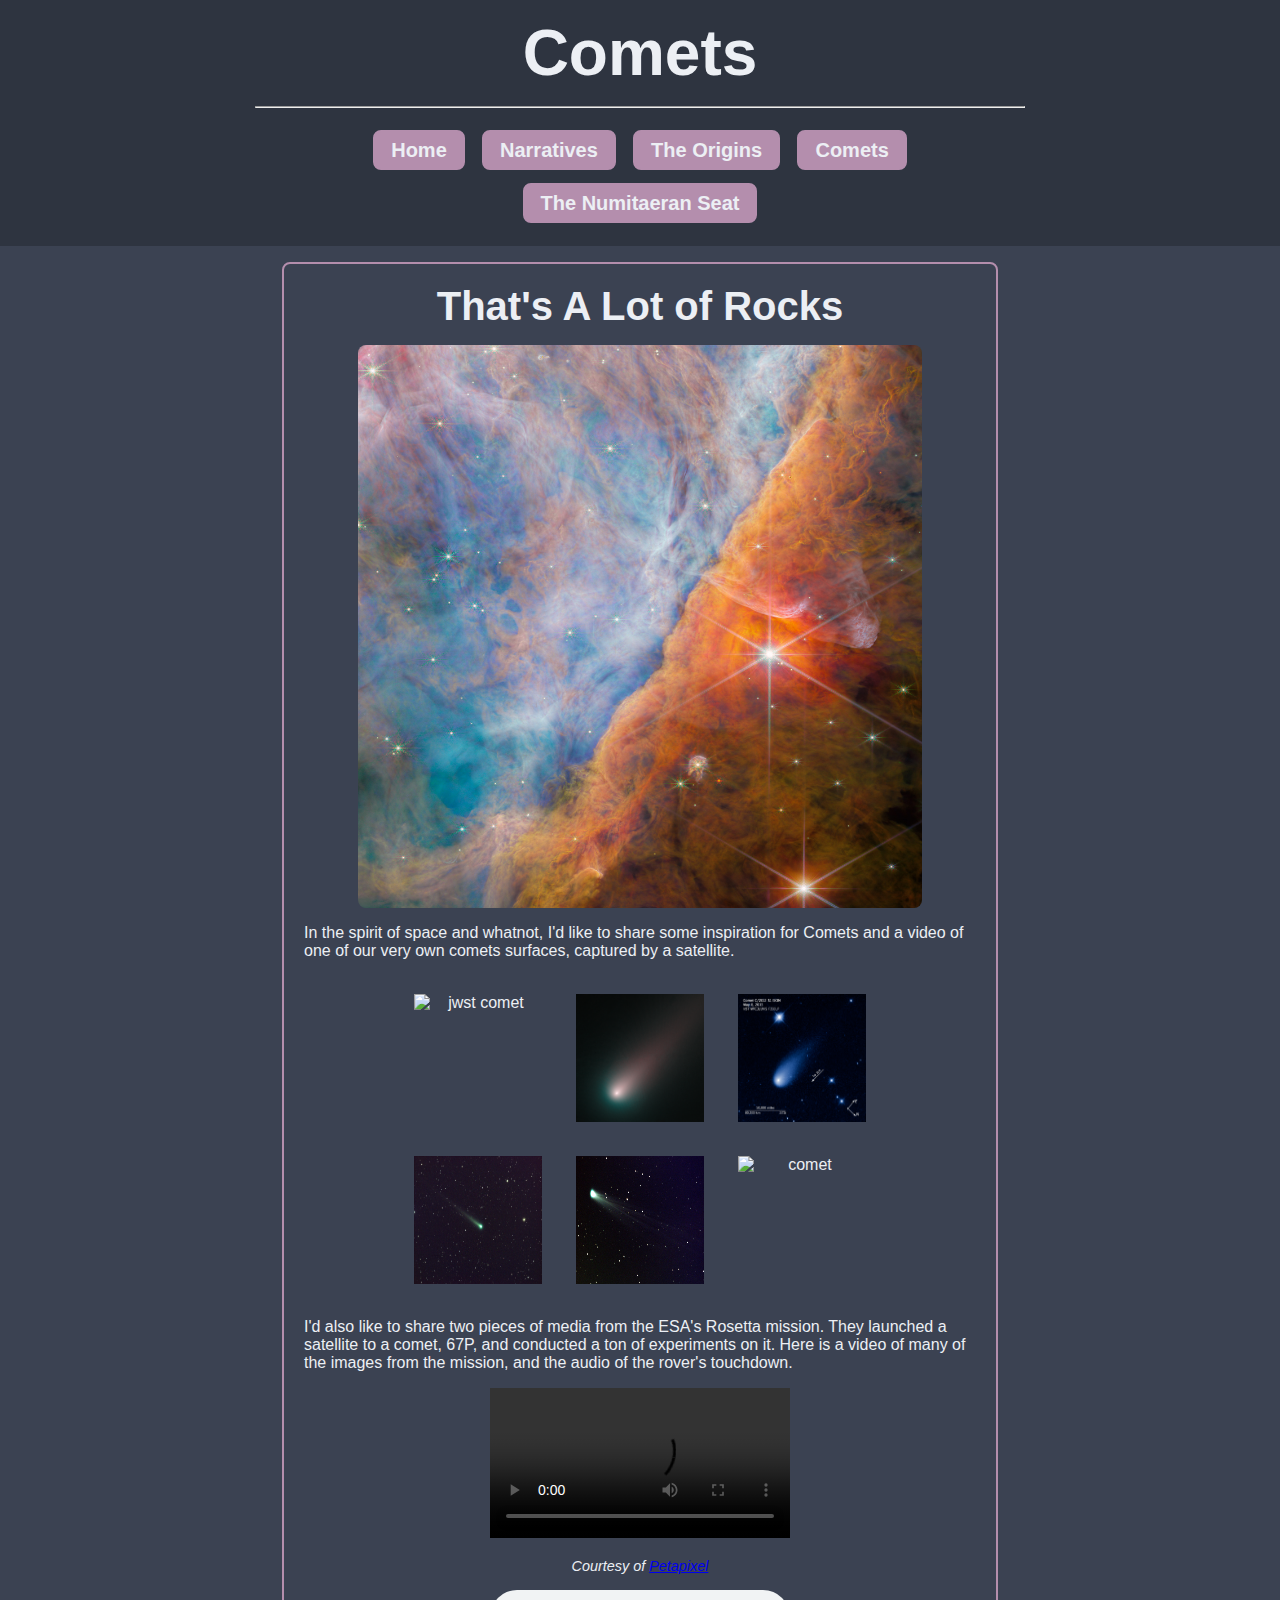
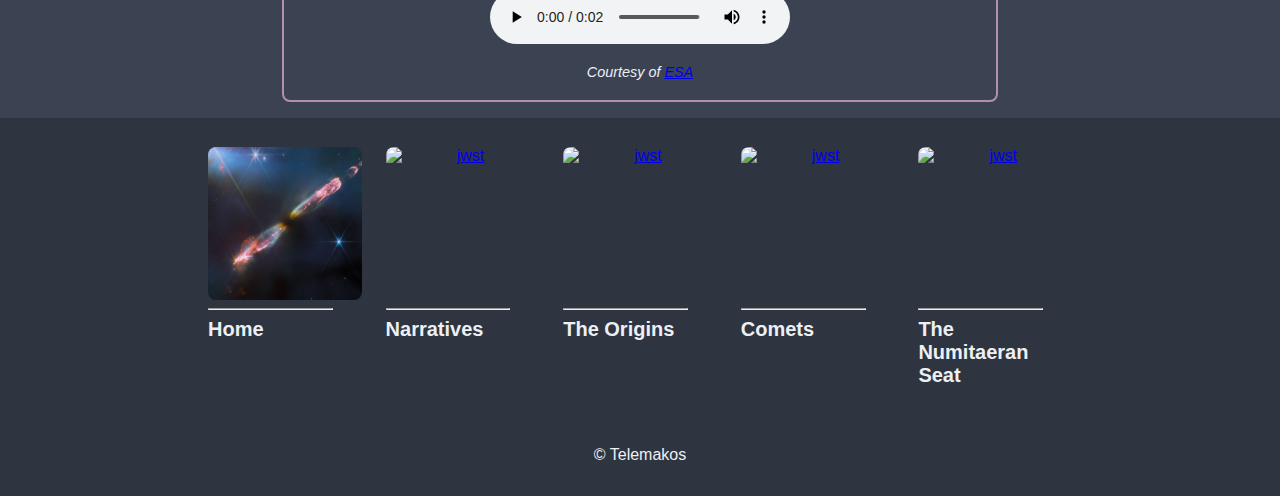
==== commit 7e23cecd: "basiclly done" ====
--- a/comets.html
+++ b/comets.html
@@ -3,14 +3,18 @@
 <head>
     <meta charset="UTF-8">
     <meta name="viewport" content="width=device-width, initial-scale=1.0">
-    <title>An Introduction to Rheasilvia</title>
+    <title>Comets</title>
     <link rel="stylesheet" href="css/styles.css">
+    <link rel="apple-touch-icon" sizes="180x180" href="/apple-touch-icon.png">
+    <link rel="icon" type="image/png" sizes="32x32" href="/favicon-32x32.png">
+    <link rel="icon" type="image/png" sizes="16x16" href="/favicon-16x16.png">
+    <link rel="manifest" href="/site.webmanifest">
 </head>
 <body>
 <div id="container">
     <div class="top-third">
     <header>
-        <h1>An Introduction to Rheasilvia</h1>
+        <h1>Comets</h1>
         <hr class="hr">
     </header>
     <nav>
@@ -24,34 +28,31 @@
     </nav>
     </div>
     <div class="middle-third">
-    <main>
-        <section>
-            <h2>Welcome to the Ringed City</h2>
-            <img class="article-heading-image" src="images/STScI-01GS7ZWFFAMJFSB6XXHRVQ7147.png" alt="shar">
-            <p class="caption">Gotta love JWST images.</p>
-            
-            <p>Baldur's Gate 3 is far and away the best game I have ever had the pleasure of playing. A buddy of mine and I have put almost 90 hours into a coop campaign, 40 in the first week following release. BG3 is based on the DnD 5e system. This is a D20 tabletop roleplaying game system that is widely popular. It took seven years to make Baldur's Gate 3, and there's a good reason for it: it's a <i>masterpiece.</i></p>
-            <p>I have never played anything like Baldur's Gate. For the past nine years, I've been hooked to the likes of Destiny, COD, CS:GO, and a bit of WoW here and there. Roleplaying games like this were relics to me. I've played Fallout and Skyrim; I thought I know what it meant for a game to be an "RPG". I could not have been any more wrong.</p>
-            <p>BG3 takes roleplaying to an extreme that I thought theoretically impossible. The "theoretically impossible" amounts to 17,000 possible ending permutations and 173 hours of raw cutscene time. I have started at least half a dozen playthroughs with friends and alone, and not a <i>single one</i> has been the same.</p>
-            <p>Now the AAA gaming industry would have you believe that MTX are a "necessary evil" to keep up with development costs. Every single game I have played in the last two years, with the exception of <i>two,</i> have had some kind of battlepass <i>and</i> cosmetic store. Baldur's Gate has nothing. I mean it, there's not a single microtransaction in the entire game, and yet they have created argueably one of the most impressive and impactful games in the last decade. It's easy to see now, following release, why so many developers on twitter cried out in unison, "Don't make BG3 the new standard!" Well, it's too late. There hasn't been a word in the entire game that I would consider "cringe" nor that isn't accompanied by genuinely good looking animation.</p>
-        </section>
-        <!-- <aside>
-            <h2>Companion Tier List</h2>
-            <ul>
-                <li>
-                    Astarion
-                    <img src="images/Screenshot_20230826_101329_Instagram.jpg" alt="babygirl">
-                    <p>I could not imagine life without my boy. He's been my companion for all 90 hours and there's just no</p>
-                </li>
-                <li>
-                    Lae'zel
-                    <img src="images/sjdkhgdjfssd.jpg" alt="laezel">
-                    <p>Lae'zel is a certified trooper. She will have your back in just about any situation, unless you turn against Vlakkith, that is.</p>
-                </li>
-            </ul>
-        </aside> -->
-    </div>
-    </main>
+        <main>
+            <div class="single-article">
+                <h2>That's A Lot of Rocks</h2>
+                <img class="article-heading-image" src="images/STScI-01H2TX9WR52CVQRENNEN8GTRVF.jpg" alt="jwst">
+                <p>In the spirit of space and whatnot, I'd like to share some inspiration for Comets and a video of one of our very own comets surfaces, captured by a satellite.</p>
+                <table>
+                    <tr>
+                        <td><img class="square-image" src="images/STScI-01H05V7T4BZQ267RG99ZACNRTF.png" alt="jwst comet"></td>
+                        <td><img class="square-image" src="images/Nov2HubbleISONp1347a1k.jpg" alt="hubble comet"></td>
+                        <td><img  class="square-image" src="images/hs-2013-24-b-print.jpg" alt="comet"></td>
+                    </tr>  
+                    <tr> 
+                        <td><img  class="square-image" src="images/ison-approach.jpg" alt="comet"></td>
+                        <td><img  class="square-image" src="images/ison-sun21.jpg" alt="comet"></td>
+                        <td><img  class="square-image" src="images/208A3495.jpg" alt="comet"></td>
+                    </tr>
+                </table>
+                <p>I'd also like to share two pieces of media from the ESA's Rosetta mission. They launched a satellite to a comet, 67P, and conducted a ton of experiments on it. Here is a video of many of the images from the mission, and the audio of the rover's touchdown.</p>
+                <video src="media/the_Comet-vimeo-347565673-hls-google_mediacdn_sep-337.mp4" controls></video>
+                <p class="caption">Courtesy of <a href="https://petapixel.com/2019/09/09/this-video-was-made-from-400000-actual-photos-of-a-comet-in-space/">Petapixel</a></p>
+                <audio src="media/1567260150064-ESA_Rosetta_Philae_SESAME-CASSE_Touchdown_on_Comet.mp3" controls></audio>
+                <p class="caption">Courtesy of <a href="https://sci.esa.int/web/rosetta/-/55036-the-sound-of-touchdown?inheritRedirect=true&redirect=https%3A%2F%2Fsci.esa.int%3A443%2Fweb%2Fservices%2Fsearch-results%3Fp_p_id%3Dcom_liferay_portal_search_web_portlet_SearchPortlet%26p_p_lifecycle%3D0%26p_p_state%3Dnormal%26p_p_mode%3Dview%26_com_liferay_portal_search_web_portlet_SearchPortlet_redirect%3D%252Fweb%252Frosetta%252Fnews-archive%253Fp_p_id%26_com_liferay_portal_search_web_portlet_SearchPortlet_mvcPath%3D%252Fsearch.jsp%26_com_liferay_portal_search_web_portlet_SearchPortlet_keywords%3Drosetta%2Bsound%26_com_liferay_portal_search_web_portlet_SearchPortlet_scope%3Deverything">ESA</a></p>
+            </div>
+        </main>
+        </div>
     <div class="lower-third">
         <div class="nav-excerpts">
             <div class="col">
--- a/css/styles.css
+++ b/css/styles.css
@@ -139,6 +139,10 @@
     padding: 1rem;
     margin: auto;
     text-align: left;
+}
+
+.single-article .caption {
+    text-align: center;
 }
 
 nav {
@@ -194,10 +198,10 @@
 }
 
 section, aside {
-    border: .175rem solid var(--content-border);
+    border: none;
     margin: 1rem;
     padding: .25rem;
-    border-radius: var(--content-border-radius);
+    /* border-radius: var(--content-border-radius); */
 }
 
 section {
@@ -237,7 +241,7 @@
 }
 
 .col h4 {
-    margin: 0;
+    margin: auto;
     width: 50vw;
     text-align: justify;
 }
@@ -249,7 +253,7 @@
 }
 
 .col a img {
-    margin: 0;
+    margin: auto;
     height: 50vw;
     width: 50vw;
 }
@@ -292,14 +296,21 @@
 
 table {
     /*border: 2px solid #7287fd;*/
+    margin: auto;
 }
 
 td, tr {
-    border: .175rem solid var(--content-border);
+    /* border: .175rem solid var(--content-border); */
+}
+
+td {
+    padding: 1rem;
 }
 
 .square-image {
     border-radius: 0px;
+    /* border: .175rem solid var(--content-border); */
+    /* width: 95%; */
 }
 
 
@@ -487,14 +498,21 @@
     }
     
     section, aside {
+        display: inline-flex;
         border: .175rem solid var(--content-border);
-        margin: 1rem;
+        margin: auto;
         padding: 1rem;
         border-radius: var(--content-border-radius);
     }
     
     section {
-        width: 60vw;
+        width: 30%;
+        margin: auto;
+    }
+
+    aside {
+        width: 30%;
+        margin: auto;
     }
     
     aside ul {
@@ -583,14 +601,16 @@
     } */
     
     table {
-        /*border: 2px solid #7287fd;*/
     }
     
     td, tr {
-        border: .175rem solid var(--content-border);
     }
     
     .square-image {
+        margin: auto;
         border-radius: 0px;
+        width: 10vw;
+        height: 10vw;
+
     }
 }